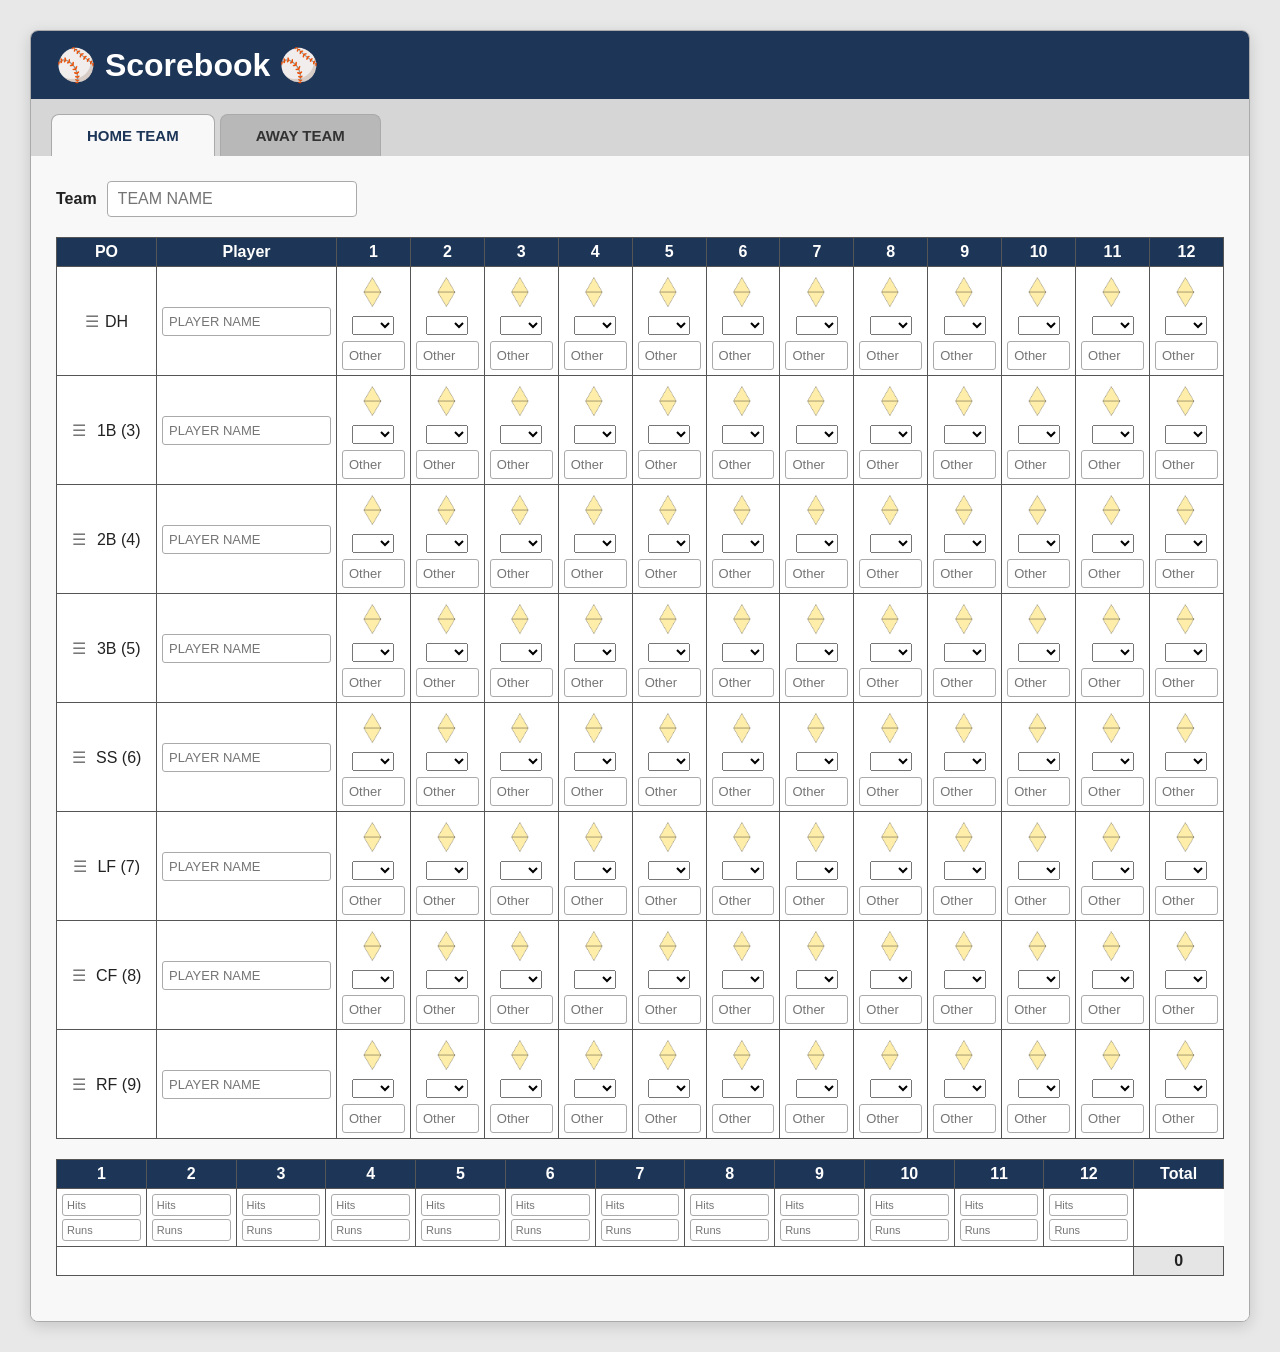
==== scorebook.html @ e22481e7 "iniital push" ====
<!DOCTYPE html>
<html lang="en">
<head>
    <meta charset="UTF-8">
    <meta name="viewport" content="width=device-width, initial-scale=1.0">
    <title>Scorebook</title>
    
    <!-- SEO Meta Tags -->
    <meta name="description" content="A brief description of your website content.">
    <meta name="author" content="Your Name">
    
    <!-- Link to external CSS Stylesheet -->
    <link rel="stylesheet" href="style.css">
    
    <!-- Favicon -->
    <link rel="icon" href="favicon.ico" type="image/x-icon">
    <script type="module" src="index.js"></script>

</head>
<body>
    <!-- Main Content Area -->
    <main class="scorebook">
        <header class="scorebook-header">
            <h1>⚾ Scorebook ⚾</h1>
        </header>


        <!-- TEAM TABS -->
        <div class="team-tabs">

            <button
                class="team-tab active"
                data-team="home">
                HOME TEAM
            </button>

            <button
                class="team-tab"
                data-team="away">
                AWAY TEAM
            </button>

        </div>

        <section class="scorecard">
            <div class="team-info">
                <label for="team-name"> Team</label>
                <input type="text", id="team-name", spellcheck="false" autocomplete="off" autocorrect="off" autocapitalize="off", placeholder="TEAM NAME">
            </div>
            <table id="positions">
                <thead>
                     <tr>
                        <th>PO</th>
                        <th>Player</th>
                        <th>1</th>
                        <th>2</th>
                        <th>3</th>
                        <th>4</th>
                        <th>5</th>
                        <th>6</th>
                        <th>7</th>
                        <th>8</th>
                        <th>9</th>
                        <th>10</th>
                        <th>11</th>
                        <th>12</th>
                    </tr>
                </thead>
               <tbody id="playerRows">
                        <tr id="playerRow" draggable="true">
                            <td class="player-po"><span class="drag-handle">☰</span>DH</td>
                            <td><input type="text" class="player-name" spellcheck="false" autocomplete="off" autocorrect="off" autocapitalize="off", placeholder="PLAYER NAME"></td>
                    </tr>
               </tbody>
            </table>
            <table id="inningTotals">
                <tr>
                    <th>1</th>
                    <th>2</th>
                    <th>3</th>
                    <th>4</th>
                    <th>5</th>
                    <th>6</th>
                    <th>7</th>
                    <th>8</th>
                    <th>9</th>
                    <th>10</th>
                    <th>11</th>
                    <th>12</th>
                    <th>Total</th>
                </tr>
                <tr id="scoresRow"></tr>
                <tr id="totalRuns">
                    <td colspan="12"></td>
                    <td id="totalRunsValue">0</td>
                </tr>
            </table>
        </section>
    </main>
</body>
</html>
---- style.css ----
* {
    box-sizing: border-box;
}

body {
    margin: 0;
    padding: 30px;

    font-family: Arial, sans-serif;

    background: #e8e8e8;
    color: #222;
}


/* -------------------------
   SCOREBOOK
------------------------- */

.scorebook {
    max-width: 1400px;
    margin: 0 auto;

    background: #f8f8f8;

    border: 1px solid #aaa;
    border-radius: 8px;

    box-shadow: 0 4px 15px rgba(0, 0, 0, 0.15);

    overflow: hidden;
}


/* -------------------------
   HEADER
------------------------- */

.scorebook-header {
    padding: 15px 25px;

    background: #1d3557;
    color: white;
}

.scorebook-header h1 {
    margin: 0;
}


/* -------------------------
   TEAM TABS
------------------------- */

.team-tabs {
    display: flex;

    padding: 15px 20px 0;

    background: #d6d6d6;

    gap: 5px;
}


/* Individual tab */

.team-tab {
    padding: 12px 35px;

    border: 1px solid #aaa;
    border-bottom: none;

    border-radius: 8px 8px 0 0;

    background: #b8b8b8;

    font-size: 15px;
    font-weight: bold;

    cursor: pointer;

    color: #333;
}


/* Hover */

.team-tab:hover {
    background: #c9c9c9;
}


/* Active tab */

.team-tab.active {
    background: #f8f8f8;

    color: #1d3557;

    position: relative;
    z-index: 2;
}


/* -------------------------
   SCORECARD
------------------------- */

.scorecard {
    padding: 25px;

    background: #f8f8f8;
}


/* -------------------------
   TEAM INFO
------------------------- */

.team-info {
    display: flex;
    align-items: center;

    gap: 10px;

    margin-bottom: 20px;
}

.team-info label {
    font-weight: bold;
}

#team-name {
    padding: 8px 10px;

    width: 250px;

    border: 1px solid #aaa;
    border-radius: 4px;

    font-size: 16px;
}


/* -------------------------
   TABLES
------------------------- */

table {
    width: 100%;

    border-collapse: collapse;

    table-layout: fixed;

    margin-bottom: 20px;

    background: white;
}


th,
td {
    border: 1px solid #555;

    padding: 5px;

    text-align: center;
}


/* Header */

th {
    background: #1d3557;

    color: white;

    font-weight: bold;
}


/* PO column */

#positions th:first-child,
#positions td:first-child {
    width: 100px;   
    white-space: nowrap;
}


/* Player column */

#positions th:nth-child(2),
#positions td:nth-child(2) {
    width: 180px;
}


/* Inputs */

input {
    width: 100%;

    padding: 6px;
    border: 1px solid #aaa;

    border-radius: 3px;

    font-size: 13px;
}


/* -------------------------
   INNING SCORE INPUTS
------------------------- */

.score-inputs {
    display: flex;

    flex-direction: column;

    gap: 3px;
}

.score-inputs input {
    width: 100%;
    padding: 4px;
    font-size: 11px;
}


/* -------------------------
   TOTAL
------------------------- */

#totalRunsValue {
    font-weight: bold;
    background: #e5e5e5;
}


/* -------------------------
   RESPONSIVE
------------------------- */

@media (max-width: 900px) {

    body {
        padding: 10px;
    }

    .scorecard {
        padding: 10px;
    }

    #positions,
    #inningTotals {
        font-size: 12px;
    }

    #positions th:nth-child(2),
    #positions td:nth-child(2) {
        width: 120px;
    }

}

tr[draggable="true"] {
  cursor: move; /* Changes cursor to a hand/move indicator */
}
tr.dragging {
  opacity: 0.5;
  background-color: #f0f0f0;
}

#playerRows tr {
    cursor: grab;
}

#playerRows tr:active {
    cursor: grabbing;
}

#playerRows tr.dragging {
    opacity: 0.4;
    background-color: #dbeafe;
}
.drag-handle {
    cursor: grab;
    margin-right: 6px;
    color: #777;
}

.drag-handle:active {
    cursor: grabbing;
}

.position-image {
    display: block;
    width: 40px;
    height: 40px;

    object-fit: contain;

    margin: 0 auto 4px;
}

#other {
    margin-top: 6px;
}
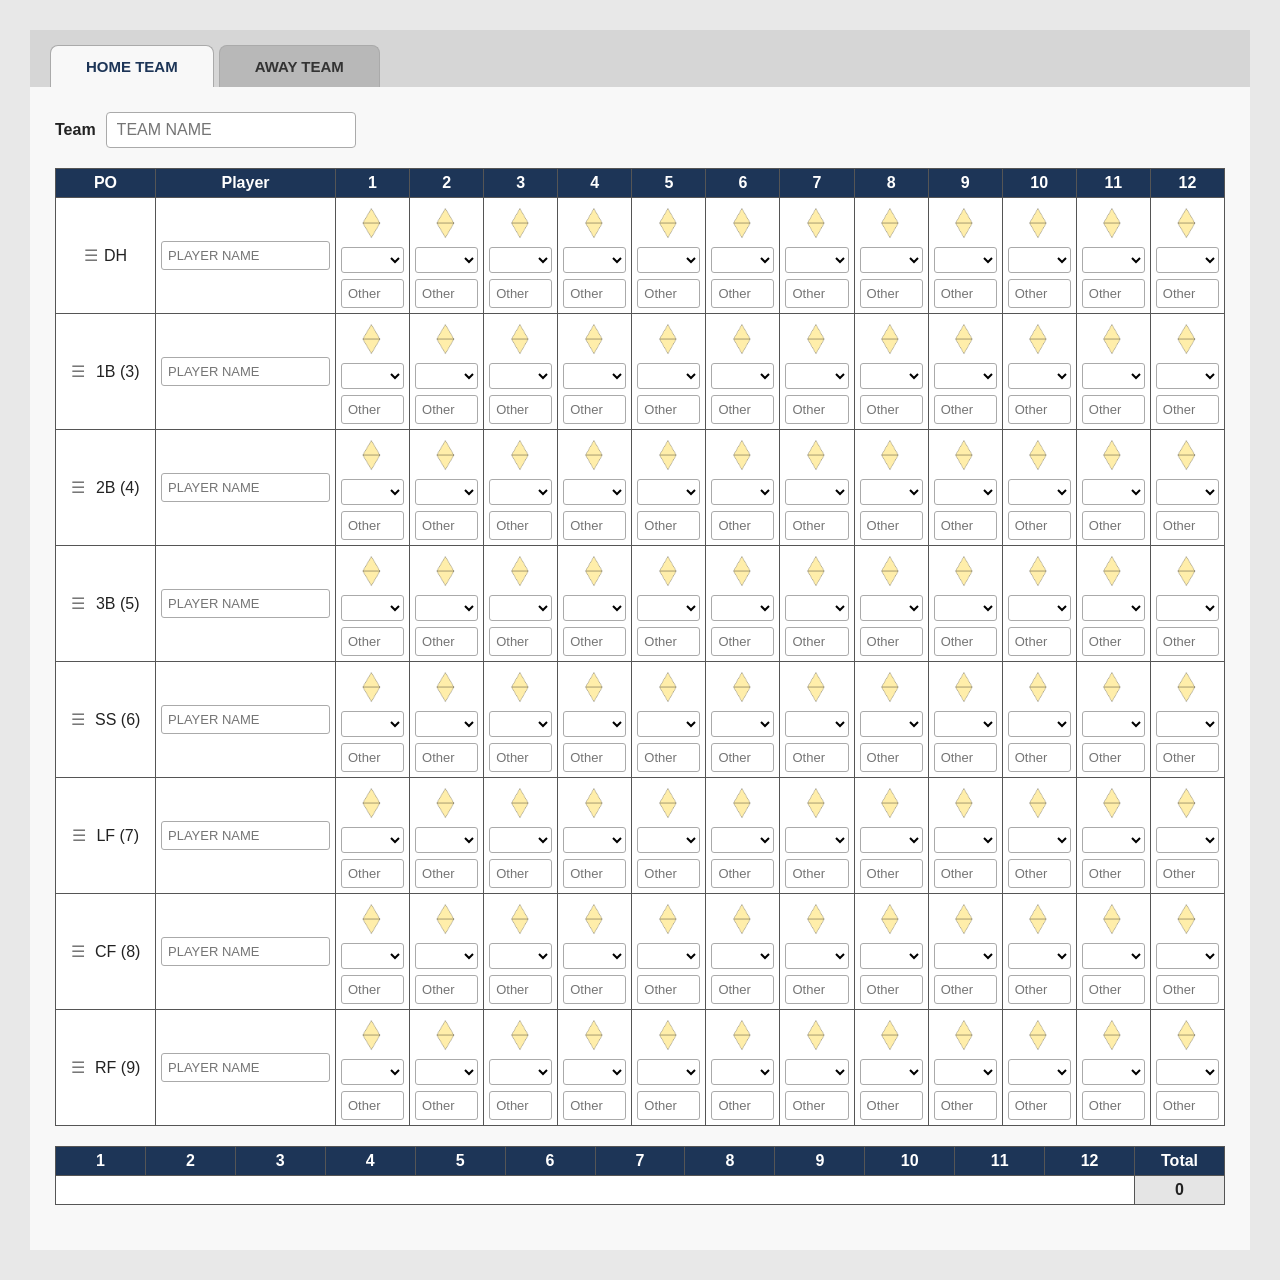
==== commit d7c98752: "Two scorecards - not fully working" ====
--- a/scorebook.html
+++ b/scorebook.html
@@ -3,99 +3,186 @@
 <head>
     <meta charset="UTF-8">
     <meta name="viewport" content="width=device-width, initial-scale=1.0">
-    <title>Scorebook</title>
-    
-    <!-- SEO Meta Tags -->
-    <meta name="description" content="A brief description of your website content.">
-    <meta name="author" content="Your Name">
-    
-    <!-- Link to external CSS Stylesheet -->
+    <title>Scorecard</title>
     <link rel="stylesheet" href="style.css">
-    
-    <!-- Favicon -->
-    <link rel="icon" href="favicon.ico" type="image/x-icon">
-    <script type="module" src="index.js"></script>
+    <script type="module" src="./src/index.js"></script>
+</head>
+<div class="team-tabs">
+    <button class="team-tab active" data-team="home">
+        HOME TEAM
+    </button>
 
-</head>
-<body>
-    <!-- Main Content Area -->
-    <main class="scorebook">
-        <header class="scorebook-header">
-            <h1>⚾ Scorebook ⚾</h1>
-        </header>
+    <button class="team-tab" data-team="away">
+        AWAY TEAM
+    </button>
+</div>
+
+<!-- HOME SCORECARD -->
+<section class="scorecard active" data-team="home">
+
+    <div class="team-info">
+        <label>Team</label>
+        <input
+            type="text"
+            class="team-name"
+            spellcheck="false"
+            autocomplete="off"
+            autocorrect="off"
+            autocapitalize="off"
+            placeholder="TEAM NAME"
+        >
+    </div>
+
+    <table class="positions">
+        <thead>
+            <tr>
+                <th>PO</th>
+                <th>Player</th>
+                <th>1</th>
+                <th>2</th>
+                <th>3</th>
+                <th>4</th>
+                <th>5</th>
+                <th>6</th>
+                <th>7</th>
+                <th>8</th>
+                <th>9</th>
+                <th>10</th>
+                <th>11</th>
+                <th>12</th>
+            </tr>
+        </thead>
+
+        <tbody class="playerRows">
+            <tr class="playerRow" draggable="true">
+                <td class="player-po">
+                    <span class="drag-handle">☰</span>DH
+                </td>
+
+                <td>
+                    <input
+                        type="text"
+                        class="player-name"
+                        spellcheck="false"
+                        autocomplete="off"
+                        autocorrect="off"
+                        autocapitalize="off"
+                        placeholder="PLAYER NAME"
+                    >
+                </td>
+            </tr>
+        </tbody>
+    </table>
+
+    <table class="inningTotals">
+        <tr>
+            <th>1</th>
+            <th>2</th>
+            <th>3</th>
+            <th>4</th>
+            <th>5</th>
+            <th>6</th>
+            <th>7</th>
+            <th>8</th>
+            <th>9</th>
+            <th>10</th>
+            <th>11</th>
+            <th>12</th>
+            <th>Total</th>
+        </tr>
+
+        <tr class="scoresRow"></tr>
+
+        <tr class="totalRuns">
+            <td colspan="12"></td>
+            <td class="totalRunsValue">0</td>
+        </tr>
+    </table>
+
+</section>
 
 
-        <!-- TEAM TABS -->
-        <div class="team-tabs">
+<!-- AWAY SCORECARD -->
+<section class="scorecard" data-team="away">
 
-            <button
-                class="team-tab active"
-                data-team="home">
-                HOME TEAM
-            </button>
+    <div class="team-info">
+        <label>Team</label>
+        <input
+            type="text"
+            class="team-name"
+            spellcheck="false"
+            autocomplete="off"
+            autocorrect="off"
+            autocapitalize="off"
+            placeholder="TEAM NAME"
+        >
+    </div>
 
-            <button
-                class="team-tab"
-                data-team="away">
-                AWAY TEAM
-            </button>
+    <table class="positions">
+        <thead>
+            <tr>
+                <th>PO</th>
+                <th>Player</th>
+                <th>1</th>
+                <th>2</th>
+                <th>3</th>
+                <th>4</th>
+                <th>5</th>
+                <th>6</th>
+                <th>7</th>
+                <th>8</th>
+                <th>9</th>
+                <th>10</th>
+                <th>11</th>
+                <th>12</th>
+            </tr>
+        </thead>
 
-        </div>
+        <tbody class="playerRows">
+            <tr class="playerRow" draggable="true">
+                <td class="player-po">
+                    <span class="drag-handle">☰</span>DH
+                </td>
 
-        <section class="scorecard">
-            <div class="team-info">
-                <label for="team-name"> Team</label>
-                <input type="text", id="team-name", spellcheck="false" autocomplete="off" autocorrect="off" autocapitalize="off", placeholder="TEAM NAME">
-            </div>
-            <table id="positions">
-                <thead>
-                     <tr>
-                        <th>PO</th>
-                        <th>Player</th>
-                        <th>1</th>
-                        <th>2</th>
-                        <th>3</th>
-                        <th>4</th>
-                        <th>5</th>
-                        <th>6</th>
-                        <th>7</th>
-                        <th>8</th>
-                        <th>9</th>
-                        <th>10</th>
-                        <th>11</th>
-                        <th>12</th>
-                    </tr>
-                </thead>
-               <tbody id="playerRows">
-                        <tr id="playerRow" draggable="true">
-                            <td class="player-po"><span class="drag-handle">☰</span>DH</td>
-                            <td><input type="text" class="player-name" spellcheck="false" autocomplete="off" autocorrect="off" autocapitalize="off", placeholder="PLAYER NAME"></td>
-                    </tr>
-               </tbody>
-            </table>
-            <table id="inningTotals">
-                <tr>
-                    <th>1</th>
-                    <th>2</th>
-                    <th>3</th>
-                    <th>4</th>
-                    <th>5</th>
-                    <th>6</th>
-                    <th>7</th>
-                    <th>8</th>
-                    <th>9</th>
-                    <th>10</th>
-                    <th>11</th>
-                    <th>12</th>
-                    <th>Total</th>
-                </tr>
-                <tr id="scoresRow"></tr>
-                <tr id="totalRuns">
-                    <td colspan="12"></td>
-                    <td id="totalRunsValue">0</td>
-                </tr>
-            </table>
-        </section>
-    </main>
-</body>
+                <td>
+                    <input
+                        type="text"
+                        class="player-name"
+                        spellcheck="false"
+                        autocomplete="off"
+                        autocorrect="off"
+                        autocapitalize="off"
+                        placeholder="PLAYER NAME"
+                    >
+                </td>
+            </tr>
+        </tbody>
+    </table>
+
+    <table class="inningTotals">
+        <tr>
+            <th>1</th>
+            <th>2</th>
+            <th>3</th>
+            <th>4</th>
+            <th>5</th>
+            <th>6</th>
+            <th>7</th>
+            <th>8</th>
+            <th>9</th>
+            <th>10</th>
+            <th>11</th>
+            <th>12</th>
+            <th>Total</th>
+        </tr>
+
+        <tr class="scoresRow"></tr>
+
+        <tr class="totalRuns">
+            <td colspan="12"></td>
+            <td class="totalRunsValue">0</td>
+        </tr>
+    </table>
+
+</section>
 </html>
--- a/style.css
+++ b/style.css
@@ -108,9 +108,15 @@
 ------------------------- */
 
 .scorecard {
+    display: none;
+
     padding: 25px;
 
     background: #f8f8f8;
+}
+
+.scorecard.active {
+    display: block;
 }
 
 
@@ -131,84 +137,139 @@
     font-weight: bold;
 }
 
-#team-name {
+.team-name {
+    width: 250px;
+
     padding: 8px 10px;
 
+    border: 1px solid #aaa;
+    border-radius: 4px;
+
+    font-size: 16px;
+}
+
+
+/* -------------------------
+   TABLES
+------------------------- */
+
+.positions,
+.inningTotals {
+    width: 100%;
+
+    border-collapse: collapse;
+
+    table-layout: fixed;
+
+    margin-bottom: 20px;
+
+    background: white;
+}
+
+.positions th,
+.positions td,
+.inningTotals th,
+.inningTotals td {
+    border: 1px solid #555;
+
+    padding: 5px;
+
+    text-align: center;
+}
+
+
+/* -------------------------
+   TABLE HEADERS
+------------------------- */
+
+.positions th,
+.inningTotals th {
+    background: #1d3557;
+
+    color: white;
+
+    font-weight: bold;
+}
+
+
+/* -------------------------
+   POSITION TABLE COLUMNS
+------------------------- */
+
+/* PO column */
+
+.positions th:first-child,
+.positions td:first-child {
+    width: 100px;
+
+    white-space: nowrap;
+}
+
+
+/* Player column */
+
+.positions th:nth-child(2),
+.positions td:nth-child(2) {
+    width: 180px;
+}
+
+
+/* -------------------------
+   INPUTS
+------------------------- */
+
+input {
+    width: 100%;
+
+    padding: 6px;
+
+    border: 1px solid #aaa;
+    border-radius: 3px;
+
+    font-size: 13px;
+}
+
+
+/* Team name */
+
+.team-name {
     width: 250px;
 
-    border: 1px solid #aaa;
-    border-radius: 4px;
-
     font-size: 16px;
 }
 
 
-/* -------------------------
-   TABLES
-------------------------- */
-
-table {
-    width: 100%;
-
-    border-collapse: collapse;
-
-    table-layout: fixed;
-
-    margin-bottom: 20px;
+/* Player name */
+
+.player-name {
+    width: 100%;
+}
+
+
+/* Other input */
+
+.other {
+    width: 100%;
+
+    margin-top: 6px;
+}
+
+
+/* -------------------------
+   POSITION SELECT
+------------------------- */
+
+.pos {
+    width: 100%;
+
+    padding: 4px;
+
+    border: 1px solid #aaa;
+    border-radius: 3px;
 
     background: white;
-}
-
-
-th,
-td {
-    border: 1px solid #555;
-
-    padding: 5px;
-
-    text-align: center;
-}
-
-
-/* Header */
-
-th {
-    background: #1d3557;
-
-    color: white;
-
-    font-weight: bold;
-}
-
-
-/* PO column */
-
-#positions th:first-child,
-#positions td:first-child {
-    width: 100px;   
-    white-space: nowrap;
-}
-
-
-/* Player column */
-
-#positions th:nth-child(2),
-#positions td:nth-child(2) {
-    width: 180px;
-}
-
-
-/* Inputs */
-
-input {
-    width: 100%;
-
-    padding: 6px;
-    border: 1px solid #aaa;
-
-    border-radius: 3px;
-
-    font-size: 13px;
+
+    font-size: 12px;
 }
 
 
@@ -226,18 +287,77 @@
 
 .score-inputs input {
     width: 100%;
+
     padding: 4px;
+
     font-size: 11px;
 }
 
 
 /* -------------------------
-   TOTAL
-------------------------- */
-
-#totalRunsValue {
+   TOTALS
+------------------------- */
+
+.totalRunsValue {
     font-weight: bold;
+
     background: #e5e5e5;
+}
+
+
+/* -------------------------
+   PLAYER ROWS
+------------------------- */
+
+.playerRows tr {
+    cursor: grab;
+}
+
+.playerRows tr:active {
+    cursor: grabbing;
+}
+
+.playerRows tr[draggable="true"] {
+    cursor: grab;
+}
+
+.playerRows tr.dragging {
+    opacity: 0.4;
+
+    background-color: #dbeafe;
+}
+
+
+/* -------------------------
+   DRAG HANDLE
+------------------------- */
+
+.drag-handle {
+    cursor: grab;
+
+    margin-right: 6px;
+
+    color: #777;
+}
+
+.drag-handle:active {
+    cursor: grabbing;
+}
+
+
+/* -------------------------
+   POSITION IMAGE
+------------------------- */
+
+.position-image {
+    display: block;
+
+    width: 40px;
+    height: 40px;
+
+    object-fit: contain;
+
+    margin: 0 auto 4px;
 }
 
 
@@ -255,58 +375,17 @@
         padding: 10px;
     }
 
-    #positions,
-    #inningTotals {
+    .positions,
+    .inningTotals {
         font-size: 12px;
     }
 
-    #positions th:nth-child(2),
-    #positions td:nth-child(2) {
+    .positions th:nth-child(2),
+    .positions td:nth-child(2) {
         width: 120px;
     }
 
-}
-
-tr[draggable="true"] {
-  cursor: move; /* Changes cursor to a hand/move indicator */
-}
-tr.dragging {
-  opacity: 0.5;
-  background-color: #f0f0f0;
-}
-
-#playerRows tr {
-    cursor: grab;
-}
-
-#playerRows tr:active {
-    cursor: grabbing;
-}
-
-#playerRows tr.dragging {
-    opacity: 0.4;
-    background-color: #dbeafe;
-}
-.drag-handle {
-    cursor: grab;
-    margin-right: 6px;
-    color: #777;
-}
-
-.drag-handle:active {
-    cursor: grabbing;
-}
-
-.position-image {
-    display: block;
-    width: 40px;
-    height: 40px;
-
-    object-fit: contain;
-
-    margin: 0 auto 4px;
-}
-
-#other {
-    margin-top: 6px;
-}+    .team-name {
+        width: 200px;
+    }
+}
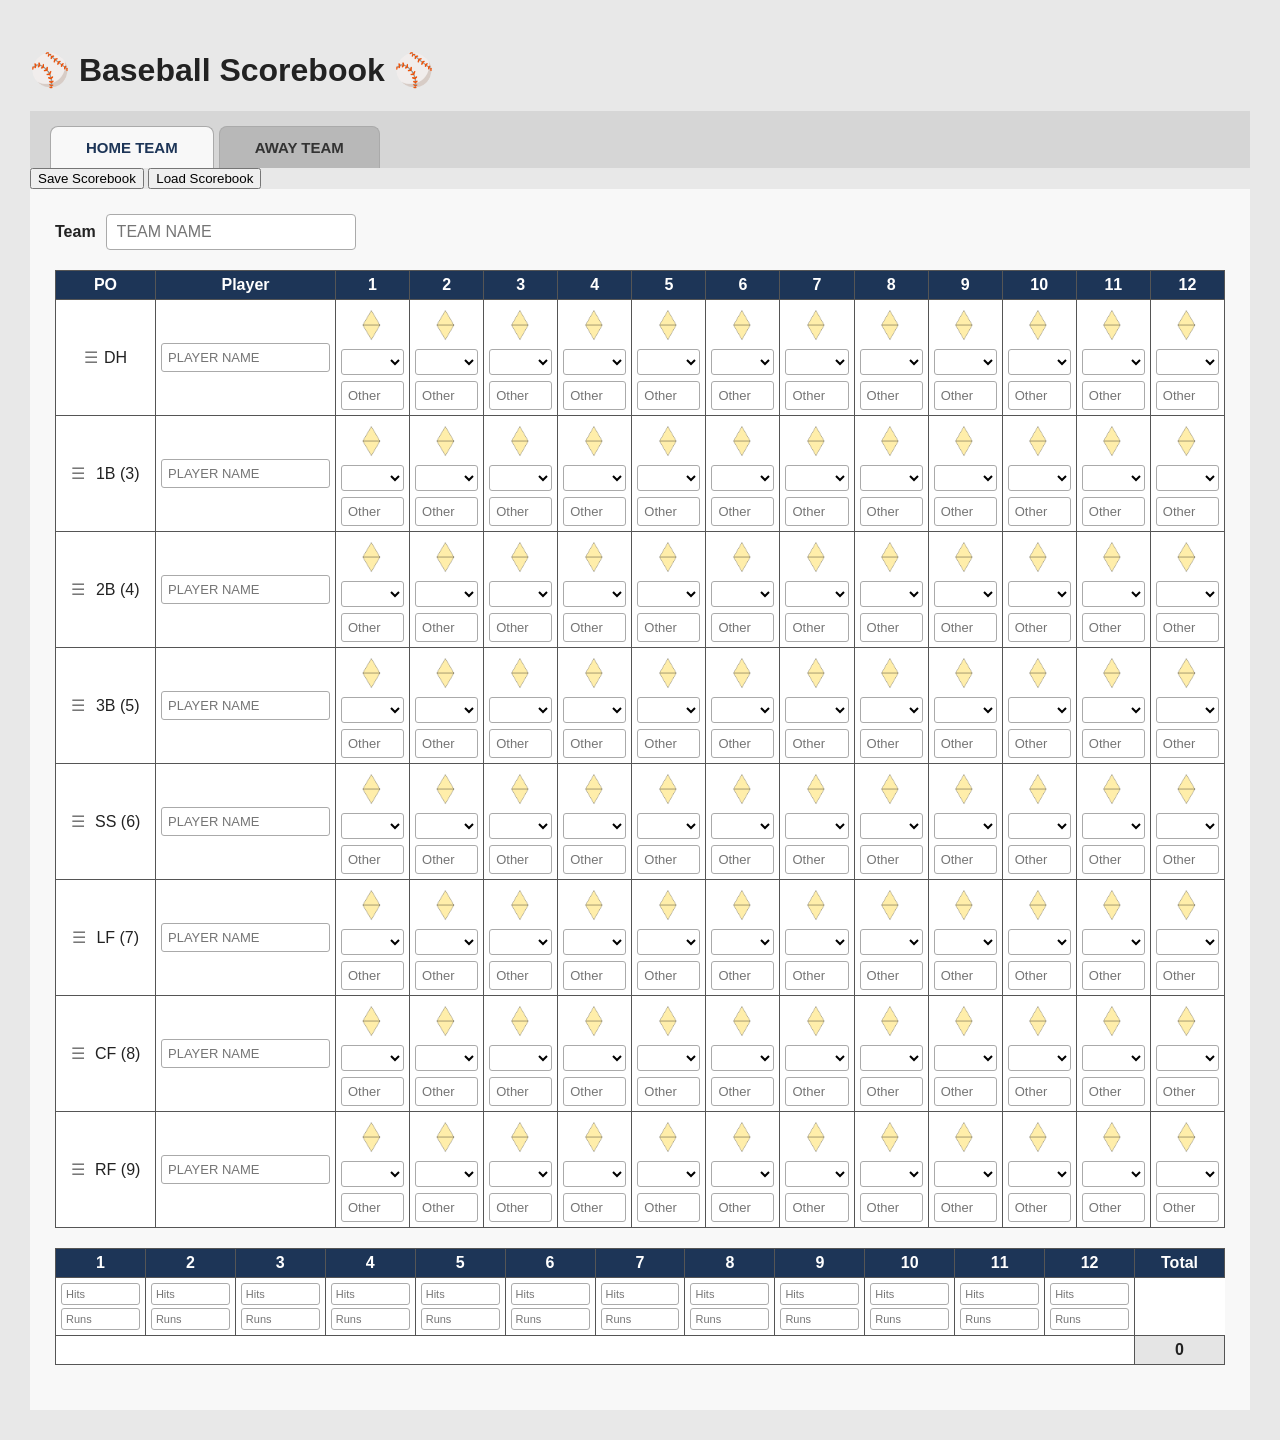
==== commit f7254b59: "Save and Load" ====
--- a/scorebook.html
+++ b/scorebook.html
@@ -7,6 +7,7 @@
     <link rel="stylesheet" href="style.css">
     <script type="module" src="./src/index.js"></script>
 </head>
+<h1>⚾ Baseball Scorebook ⚾</h1>
 <div class="team-tabs">
     <button class="team-tab active" data-team="home">
         HOME TEAM
@@ -15,6 +16,17 @@
     <button class="team-tab" data-team="away">
         AWAY TEAM
     </button>
+</div>
+
+<div class="scorebook-actions">
+    <button id="saveGame">
+        Save Scorebook
+    </button>
+
+    <button id="loadGame">
+        Load Scorebook
+    </button>
+    <input type="file" id="gameFile" accept=".json,application/json" hidden>
 </div>
 
 <!-- HOME SCORECARD -->
